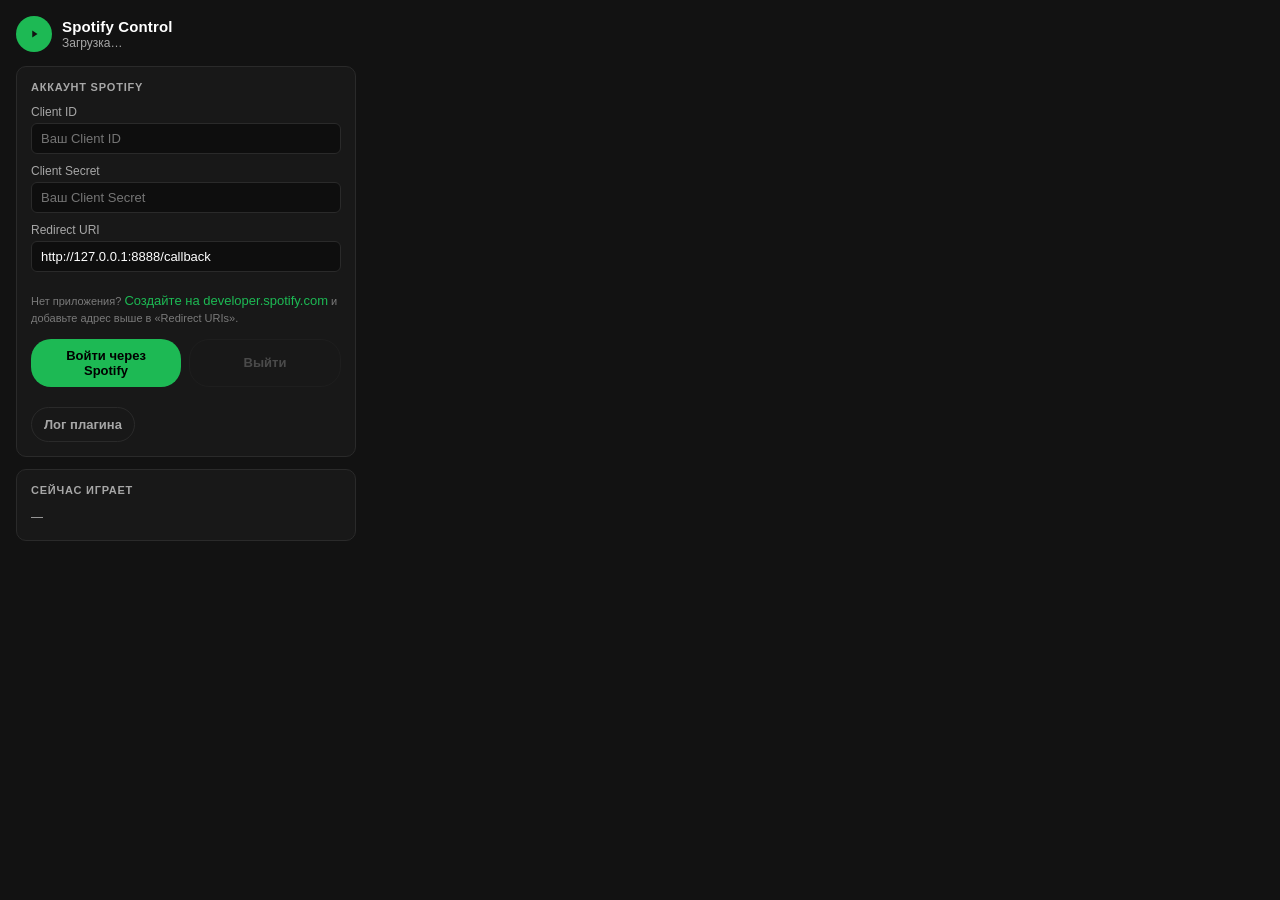
==== com.spotify.control.sdPlugin/propertyInspector/index.html @ 32f7950f "Initial release: Spotify Control plugin for StreamDock (RU + EN), v1.0.0 StreamDock/Mirabox plugin c" ====
<!doctype html>
<html lang="ru">
<head>
<meta charset="utf-8">
<meta name="viewport" content="width=device-width, initial-scale=1">
<meta name="color-scheme" content="dark">
<title>Spotify Control</title>
<link rel="stylesheet" href="style.css">
</head>
<body>
  <div class="wrap">

    <header class="head">
      <div class="logo">
        <svg viewBox="0 0 72 72" xmlns="http://www.w3.org/2000/svg">
          <path d="M29 22 L50 36 L29 50 Z" fill="#121212"/>
        </svg>
      </div>
      <div>
        <div class="title">Spotify Control</div>
        <div class="status" id="status">Загрузка…</div>
      </div>
    </header>

    <section class="card">
      <h2>Аккаунт Spotify</h2>

      <label class="field">Client ID
        <input id="clientId" type="text" placeholder="Ваш Client ID" autocomplete="off" spellcheck="false">
      </label>

      <label class="field">Client Secret
        <input id="clientSecret" type="password" placeholder="Ваш Client Secret" autocomplete="off" spellcheck="false">
      </label>

      <label class="field">Redirect URI
        <input id="redirectUri" type="text" value="http://127.0.0.1:8888/callback" autocomplete="off" spellcheck="false">
      </label>

      <div class="hint">Нет приложения? <a class="link" href="https://developer.spotify.com/dashboard" target="_blank">Создайте на developer.spotify.com</a> и добавьте адрес выше в «Redirect URIs».</div>

      <div class="row">
        <button id="loginBtn" class="btn primary">Войти через Spotify</button>
        <button id="logoutBtn" class="btn ghost" disabled>Выйти</button>
      </div>

      <a id="loginLink" class="link" href="#" target="_blank" hidden>Если браузер не открылся — нажмите сюда</a>
      <div id="authMsg" class="msg"></div>

      <button id="logBtn" class="btn ghost" style="margin-top:10px">Лог плагина</button>
    </section>

    <section class="card" id="logBox" hidden>
      <h2>Лог плагина</h2>
      <textarea id="logText" readonly spellcheck="false" placeholder="Лог пуст"></textarea>
      <div class="row">
        <button id="copyLogBtn" class="btn ghost" disabled>Копировать</button>
        <button id="hideLogBtn" class="btn ghost">Скрыть</button>
      </div>
      <div class="hint" style="margin:8px 0 0">Если лог пуст — плагин не запустился вовсе. Скопируйте текст и пришлите его, это поможет найти причину.</div>
    </section>

    <section class="card" id="displayCard" hidden>
      <h2>Что показывать на кнопке</h2>
      <div class="checks">
        <label class="check"><input type="checkbox" id="optCover" checked> Обложка</label>
        <label class="check"><input type="checkbox" id="optTitle" checked> Название</label>
        <label class="check"><input type="checkbox" id="optArtist" checked> Исполнитель</label>
        <label class="check"><input type="checkbox" id="optTime"> Время</label>
        <label class="check" id="iconWrap" hidden><input type="checkbox" id="optIcon"> Иконка play/pause</label>
      </div>
      <label class="slider-label">Размер шрифта: <span id="fontVal">13</span>
        <input type="range" id="optFont" min="6" max="30" step="1" value="13">
      </label>
      <label class="check"><input type="checkbox" id="optContrast" checked> Авто-контраст текста по обложке</label>
      <label class="check"><input type="checkbox" id="optProgress" checked> Прогресс-бар</label>
      <div class="row">
        <label class="field" style="flex:1;margin:0">Цвет времени
          <input type="color" id="optTimeColor" value="#1DB954" style="padding:0;height:34px;width:100%">
        </label>
        <button id="timeColorApply" class="btn ghost" style="align-self:flex-end">Применить</button>
      </div>
      <div class="hint">Если название или исполнитель не помещаются в кнопку — текст автоматически прокручивается бегущей строкой. Авто-контраст подбирает чёрный или белый текст по яркости обложки, чтобы он не сливался.</div>
    </section>

    <section class="card">
      <h2>Сейчас играет</h2>
      <div class="player" id="playerInfo">—</div>
    </section>

  </div>
  <script src="pi.js"></script>
</body>
</html>
---- com.spotify.control.sdPlugin/propertyInspector/style.css ----
:root {
  --bg: #121212;
  --card: #181818;
  --border: #2a2a2a;
  --input: #0e0e0e;
  --text: #ffffff;
  --muted: #a7a7a7;
  --faint: #7a7a7a;
  --green: #1db954;
  --green2: #1ed760;
  --red: #f15e5e;
}

* { box-sizing: border-box; margin: 0; padding: 0; }

body {
  background: var(--bg);
  color: var(--text);
  font-family: "Segoe UI", Arial, Helvetica, sans-serif;
  font-size: 13px;
  padding: 16px;
  -webkit-font-smoothing: antialiased;
}

.wrap { max-width: 340px; }

.head { display: flex; gap: 10px; align-items: center; margin-bottom: 14px; }
.logo {
  width: 36px; height: 36px; flex: none;
  border-radius: 50%;
  background: var(--green);
  display: flex; align-items: center; justify-content: center;
}
.logo svg { width: 18px; height: 18px; }
.title { font-size: 15px; font-weight: 700; letter-spacing: .01em; }
.status { font-size: 12px; color: var(--muted); margin-top: 1px; }
.status.ok { color: var(--green); }

.card {
  background: var(--card);
  border: 1px solid var(--border);
  border-radius: 10px;
  padding: 14px;
  margin-bottom: 12px;
}

h2 {
  font-size: 11px;
  font-weight: 600;
  text-transform: uppercase;
  letter-spacing: .07em;
  color: var(--muted);
  margin-bottom: 12px;
}

label.field { display: block; margin-bottom: 10px; font-size: 12px; color: var(--muted); }
label.field input {
  width: 100%;
  margin-top: 4px;
  background: var(--input);
  border: 1px solid var(--border);
  border-radius: 6px;
  color: var(--text);
  padding: 7px 9px;
  font-size: 13px;
  outline: none;
  transition: border-color .15s;
}
label.field input:focus { border-color: var(--green); }

.hint {
  font-size: 11px;
  color: var(--faint);
  line-height: 1.45;
  margin: 2px 0 12px;
}

.row { display: flex; gap: 8px; }

.btn {
  flex: 1;
  border: none;
  border-radius: 20px;
  padding: 9px 12px;
  font-size: 13px;
  font-weight: 600;
  cursor: pointer;
  transition: background .15s, opacity .15s;
}
.btn.primary { background: var(--green); color: #000; }
.btn.primary:hover { background: var(--green2); }
.btn.primary:disabled { opacity: .45; cursor: default; }
.btn.ghost {
  background: transparent;
  color: var(--muted);
  border: 1px solid var(--border);
}
.btn.ghost:hover { color: #fff; border-color: #444; }
.btn.ghost:disabled { opacity: .35; cursor: default; }

.msg { margin-top: 10px; font-size: 12px; color: var(--red); line-height: 1.45; }
.link { display: inline-block; margin-top: 10px; color: var(--green); text-decoration: none; font-size: 13px; }
.link:hover { color: var(--green2); text-decoration: underline; }
.link[hidden] { display: none; }
.msg.ok { color: var(--green); }
.msg.connecting { color: var(--muted); }

.checks { display: flex; flex-wrap: wrap; gap: 7px 16px; margin-bottom: 14px; }
.check { display: flex; align-items: center; gap: 6px; font-size: 13px; cursor: pointer; user-select: none; }
.check input { accent-color: var(--green); width: 14px; height: 14px; cursor: pointer; }

.slider-label { display: block; font-size: 12px; color: var(--muted); }
.slider-label span { color: var(--text); font-weight: 600; }
input[type="range"] {
  width: 100%;
  margin-top: 6px;
  accent-color: var(--green);
  cursor: pointer;
}

textarea#logText {
  width: 100%;
  height: 140px;
  background: var(--input);
  border: 1px solid var(--border);
  border-radius: 6px;
  color: var(--text);
  font-family: Consolas, Menlo, monospace;
  font-size: 11px;
  padding: 8px;
  resize: vertical;
  outline: none;
}

textarea#logText:focus { border-color: var(--green); }

.player { font-size: 12px; color: var(--muted); line-height: 1.5; word-break: break-word; }
.player b { color: var(--text); font-weight: 600; }
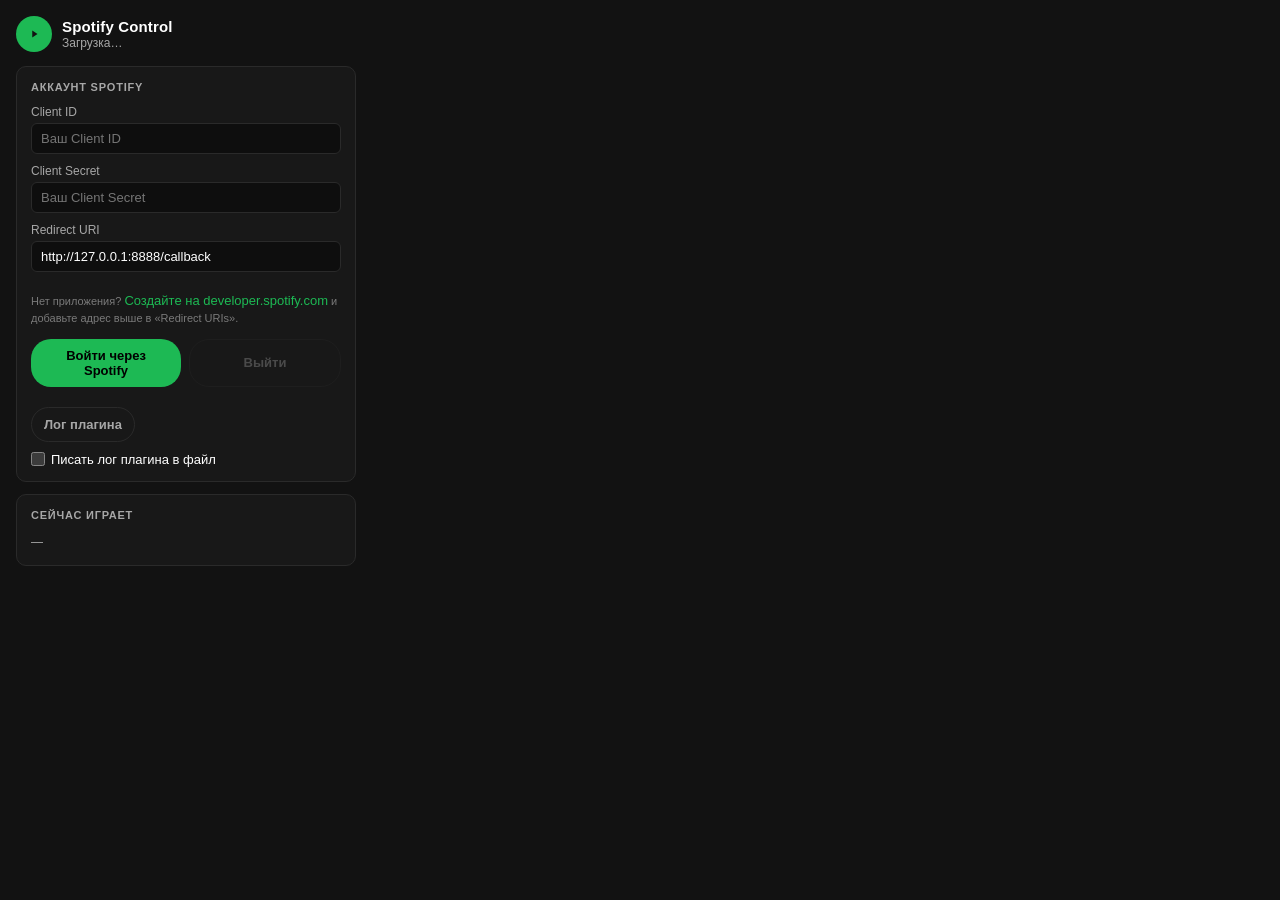
==== commit 731378c5: "v1.0.1: keep buttons alive after idle, adaptive polling, cover IPv4 fix (RU + EN) - Replace the 30s " ====
--- a/com.spotify.control.sdPlugin/propertyInspector/index.html
+++ b/com.spotify.control.sdPlugin/propertyInspector/index.html
@@ -48,6 +48,7 @@
       <div id="authMsg" class="msg"></div>
 
       <button id="logBtn" class="btn ghost" style="margin-top:10px">Лог плагина</button>
+      <label class="check" style="margin-top:10px"><input type="checkbox" id="optLogEnabled"> Писать лог плагина в файл</label>
     </section>
 
     <section class="card" id="logBox" hidden>
